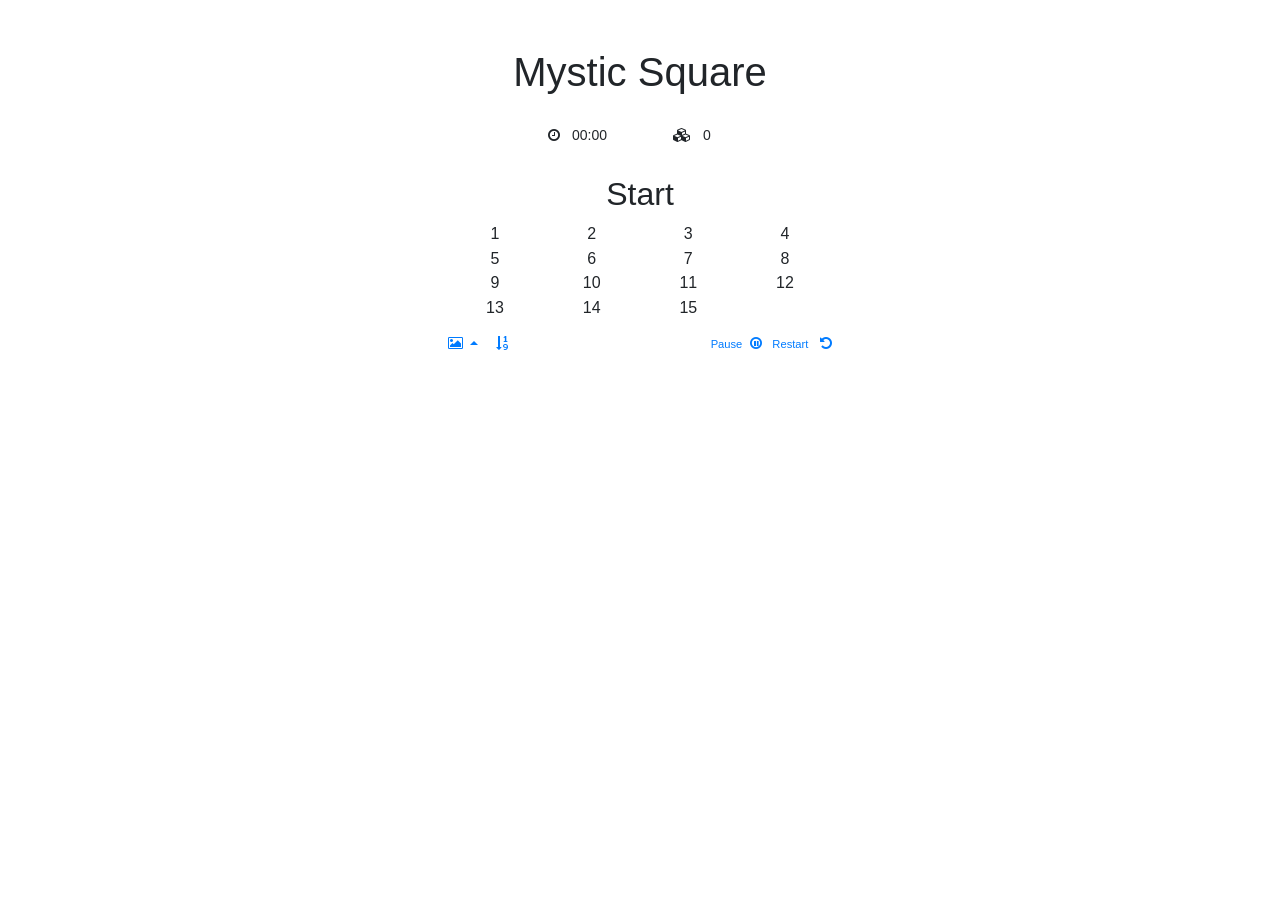
==== index.html @ afe8ca0d "Rename FifteenPuzzle.html to index.html" ====
<!DOCTYPE html>
<html lang="en">
<head>
<meta charset="utf-8">
<meta http-equiv="X-UA-Compatible" content="IE=edge">
<meta name="viewport" content="width=device-width, initial-scale=1">
<title>Mystic Square</title>

<link rel="shortcut icon" type="image/x-icon" href="resource/puzzle.png" />

<!-- Bootstrap -->
<script src="https://ajax.googleapis.com/ajax/libs/jquery/3.2.1/jquery.min.js"></script>
<script src="https://npmcdn.com/tether@1.2.4/dist/js/tether.min.js"></script>
<script src="https://npmcdn.com/bootstrap@4.0.0-alpha.5/dist/js/bootstrap.min.js"></script>
<link rel="stylesheet" href="https://maxcdn.bootstrapcdn.com/bootstrap/4.0.0-alpha.6/css/bootstrap.min.css" integrity="sha384-rwoIResjU2yc3z8GV/NPeZWAv56rSmLldC3R/AZzGRnGxQQKnKkoFVhFQhNUwEyJ" crossorigin="anonymous">
<script src="https://maxcdn.bootstrapcdn.com/bootstrap/4.0.0-alpha.6/js/bootstrap.min.js" integrity="sha384-vBWWzlZJ8ea9aCX4pEW3rVHjgjt7zpkNpZk+02D9phzyeVkE+jo0ieGizqPLForn" crossorigin="anonymous"></script>
<link href="file:///D|/FPT Ebooks/Summer17/PRO201- Resources/FifteenPuzzle/css/home.css" rel="stylesheet">
<link rel="stylesheet" href="https://cdnjs.cloudflare.com/ajax/libs/font-awesome/4.7.0/css/font-awesome.min.css">
<script src="js/display.js"></script>
<script src="js/game.js"></script>
<script src="js/control.js"></script>

<!-- HTML5 shim and Respond.js for IE8 support of HTML5 elements and media queries -->
<!-- WARNING: Respond.js doesn't work if you view the page via file:// -->
<!--[if lt IE 9]>
      <script src="https://oss.maxcdn.com/html5shiv/3.7.2/html5shiv.min.js"></script>
      <script src="https://oss.maxcdn.com/respond/1.4.2/respond.min.js"></script>
    <![endif]-->
</head>

<body onLoad="initiate();">
<div class="container-fluid"> 
  <!-- title thingu-->
  <div class="row">
    <div class="col-sm-12 text-center pt-md-5 pt-5">
      <h1>Mystic Square</h1>
    </div>
  </div>
  
  <!--  buttons-->
  
<!--  timerbutton-->
  <div class="row pt-md-3 pt-4">
    <div class="col-6 text-right pr-4">
      <button id="timer" type="button" data class="btn btn-sm">
      	<span class="fa fa-clock-o mr-2"></span>
      	<span>00:00</span>
      </button>
    </div>
    
<!--    movebutton-->
    <div class="col-6 text-left pl-4">
      <button id="move" type="button" class="btn btn-sm pr-4">
      	<span class="fa fa-cubes mr-2"></span>
      	<span>0</span>
      </button>
    </div>
  </div>
  
  <!--  board-->
  <div class="row text-center mt-4 mr-md-0 ml-md-0 mr-3 ml-3">
    <div class="col-md-4 offset-md-4 col-12"> 
      
      <!--   	the actual playboard-->
      <div id="playbox" class="d-block">
      </div>
      
      <!--    image dropdown-->
      <div class="mt-2 dropup d-block"> 
        
        <!--     the dropdown selector button-->
        <button class="btn btn-sm btn-link dropdown-toggle float-left ml-0 pl-0" id="dropdownMenu" data-toggle="dropdown" aria-haspopup="true" aria-expanded="false">
        	<span class="fa fa-picture-o"></span>
        </button>
        
        <!--    dropdown menu-->
        <div id="image-selector" class="dropdown-menu" aria-labelledby="dropdownMenu">
          <button class="dropdown-item" type="button" data-foo="0">Window</button>
          <button class="dropdown-item" type="button" data-foo="1">Cup</button>
          <button class="dropdown-item" type="button" data-foo="2">Tree</button>
          <button class="dropdown-item" type="button" data-foo="3">Cat</button>
          <button class="dropdown-item" type="button" data-foo="4">Eevee</button>
        </div>
      </div>
      
      <button class="btn btn-sm btn-link float-left ml-2 pl-0" id="toggleNumber">
        	<span class="fa fa-sort-numeric-asc"></span>
      </button>
      
      <!--     the restart button-->
      <button id="restart" class="btn btn-sm btn-link float-right mr-0 pr-0">
      	<small>Restart</small>
      	<span class="fa fa-rotate-left ml-2"></span>
      </button>
      
      <!--     the pause button-->
      <button id="pause" class="btn btn-sm btn-link float-right mr-0 pr-0"><small>Pause</small><span class="fa fa-pause-circle-o ml-2"></span></button>
    </div>
  </div>
</div>

<!-- jQuery (necessary for Bootstrap's JavaScript plugins) --> 
<script src="https://ajax.googleapis.com/ajax/libs/jquery/1.12.4/jquery.min.js"></script>
</body>
</html>
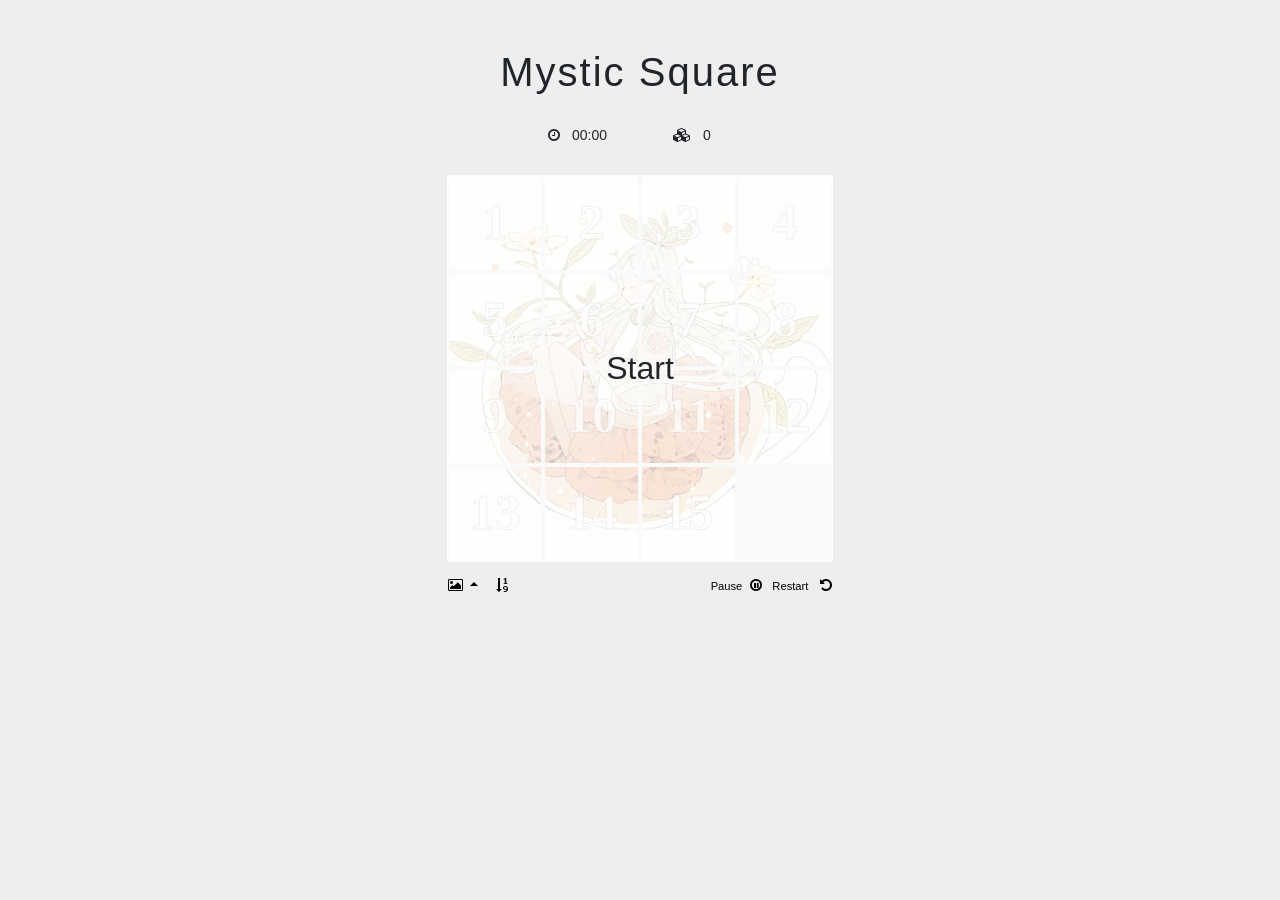
==== commit 99fbeafc: "Update index.html" ====
--- a/index.html
+++ b/index.html
@@ -14,7 +14,7 @@
 <script src="https://npmcdn.com/bootstrap@4.0.0-alpha.5/dist/js/bootstrap.min.js"></script>
 <link rel="stylesheet" href="https://maxcdn.bootstrapcdn.com/bootstrap/4.0.0-alpha.6/css/bootstrap.min.css" integrity="sha384-rwoIResjU2yc3z8GV/NPeZWAv56rSmLldC3R/AZzGRnGxQQKnKkoFVhFQhNUwEyJ" crossorigin="anonymous">
 <script src="https://maxcdn.bootstrapcdn.com/bootstrap/4.0.0-alpha.6/js/bootstrap.min.js" integrity="sha384-vBWWzlZJ8ea9aCX4pEW3rVHjgjt7zpkNpZk+02D9phzyeVkE+jo0ieGizqPLForn" crossorigin="anonymous"></script>
-<link href="file:///D|/FPT Ebooks/Summer17/PRO201- Resources/FifteenPuzzle/css/home.css" rel="stylesheet">
+<link href="css/home.css" rel="stylesheet">
 <link rel="stylesheet" href="https://cdnjs.cloudflare.com/ajax/libs/font-awesome/4.7.0/css/font-awesome.min.css">
 <script src="js/display.js"></script>
 <script src="js/game.js"></script>
--- a/css/home.css
+++ b/css/home.css
@@ -0,0 +1,75 @@
+@charset "utf-8";
+/* CSS Document */
+body {
+	background-color: #EEEEEE;
+	font-family: "wf_SegoeUILight", "wf_SegoeUI", "Segoe UI Light", "Segoe WP Light", "Segoe UI", "Segoe", "Segoe WP", "Tahoma", "Verdana", "Arial", "sans-serif";
+}
+h1 {
+	letter-spacing: 2px;
+}
+.btn:hover:not(.btn-link) {
+	background-color: #CDCDCD;
+}
+.btn-link {
+	color: black;
+}
+.piece {
+	filter: grayscale(20%);
+	background-size: 396% 396%;
+	padding-bottom: 25%;
+	transition: all ease-in-out 0.3s, outline 0s;
+	cursor: pointer;
+	position: absolute;
+}
+.shutter {
+	position: absolute;
+	display: none;
+	top: 0;
+	left: 0;
+	z-index: 1;
+	padding-top: 45%;
+	background-color: rgba(255,255,255,0.7);
+	width: 100%;
+}
+.off {
+	display: block;
+}
+#playbox {
+	position: relative;
+	cursor: pointer;
+	padding-bottom: 100%;
+}
+.outlined {
+	outline: 2px solid #EEEEEE;
+	outline-offset: -2px;
+}
+.shine {
+	filter: brightness(110%);
+}
+.number {
+	font-family: "Open Sans";
+	font-weight: bold;
+	-webkit-text-stroke-width: 1px;
+	-webkit-text-stroke-color: rgba(0,0,0,0.2);
+	color: rgba(255,255,255,0.7);
+	position: absolute;
+	left: 0;
+	transition: all ease-in-out 0.1s;
+}
+
+@media screen and (max-width: 768px) {
+.number {
+	font-size: 10vw;
+	padding-top: 1vw;
+}
+}
+
+@media screen and (min-width:768px) {
+.number {
+	font-size: 4vw;
+	padding-top: 1vh;
+}
+}
+.fade{
+	opacity:0;
+}
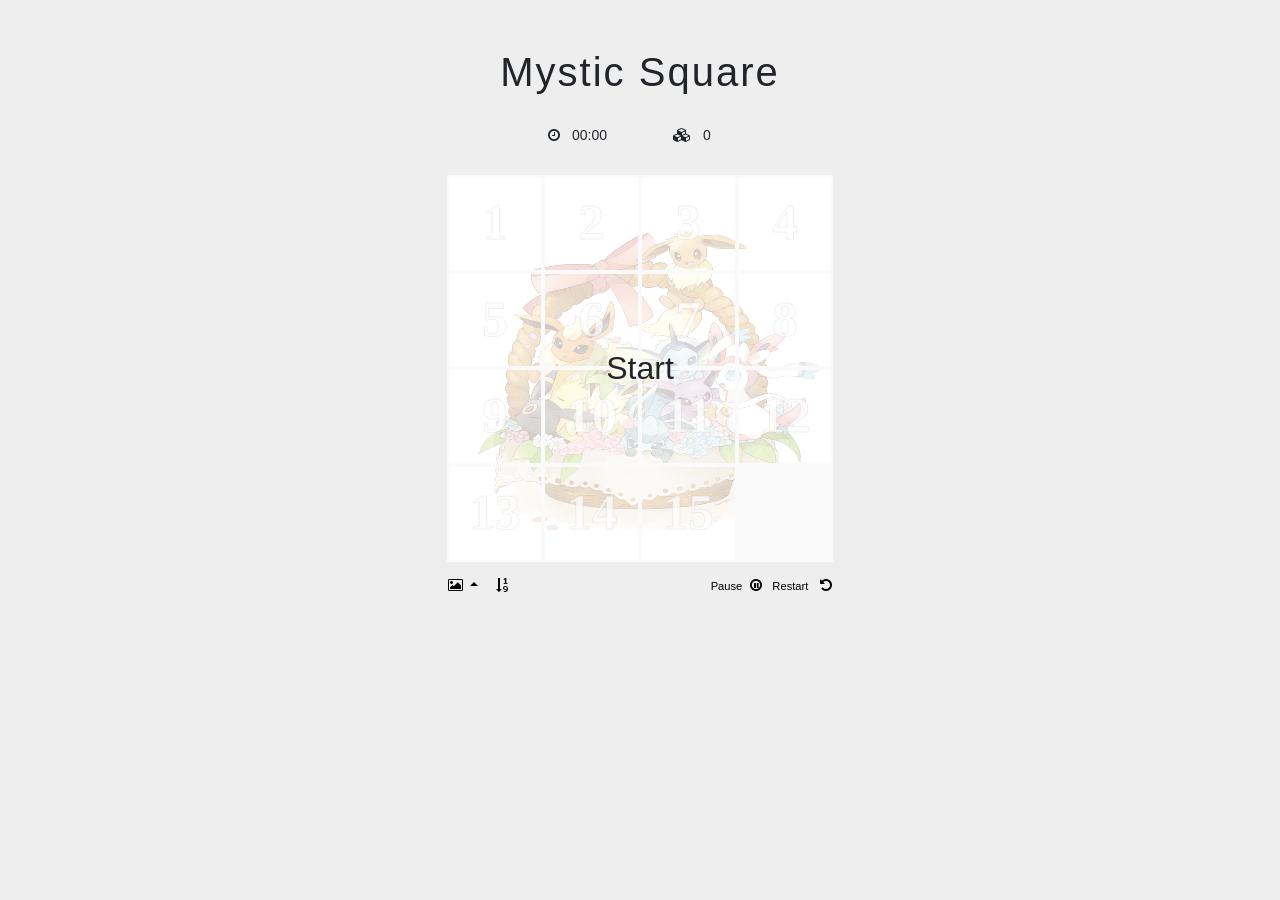
==== commit 63d9648b: "Update index.html" ====
--- a/index.html
+++ b/index.html
@@ -7,6 +7,8 @@
 <title>Mystic Square</title>
 
 <link rel="shortcut icon" type="image/x-icon" href="resource/puzzle.png" />
+<link rel="prefetch" href="resource/eevee.jpg">
+<link rel="prefetch" href="resource/tree.jpg">
 
 <!-- Bootstrap -->
 <script src="https://ajax.googleapis.com/ajax/libs/jquery/3.2.1/jquery.min.js"></script>
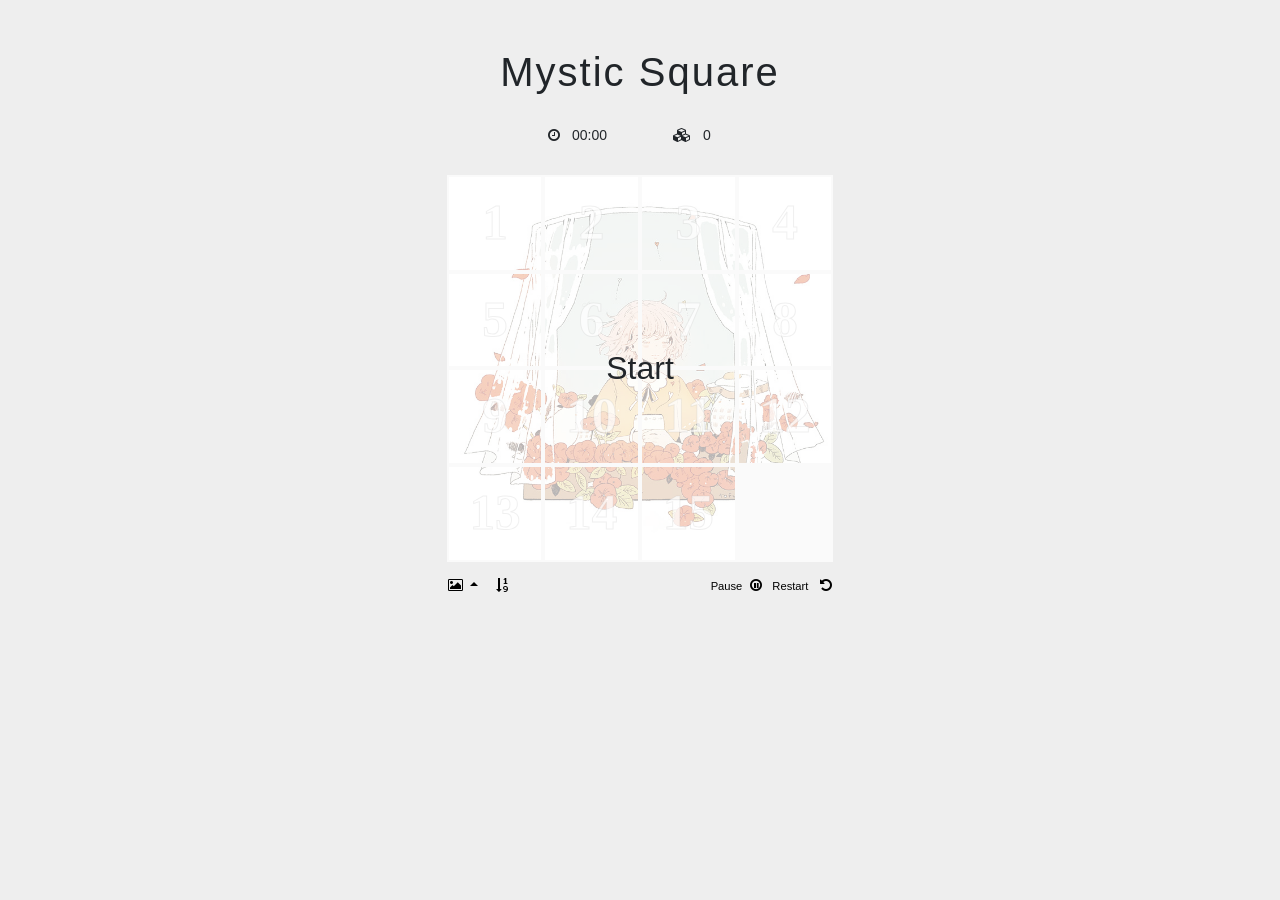
==== commit 8c4cb102: "Update index.html" ====
--- a/index.html
+++ b/index.html
@@ -7,7 +7,10 @@
 <title>Mystic Square</title>
 
 <link rel="shortcut icon" type="image/x-icon" href="resource/puzzle.png" />
+<link rel="prefetch" href="resource/window.jpg">
 <link rel="prefetch" href="resource/eevee.jpg">
+<link rel="prefetch" href="resource/cup.jpg">
+<link rel="prefetch" href="resource/cat.jpg">
 <link rel="prefetch" href="resource/tree.jpg">
 
 <!-- Bootstrap -->
